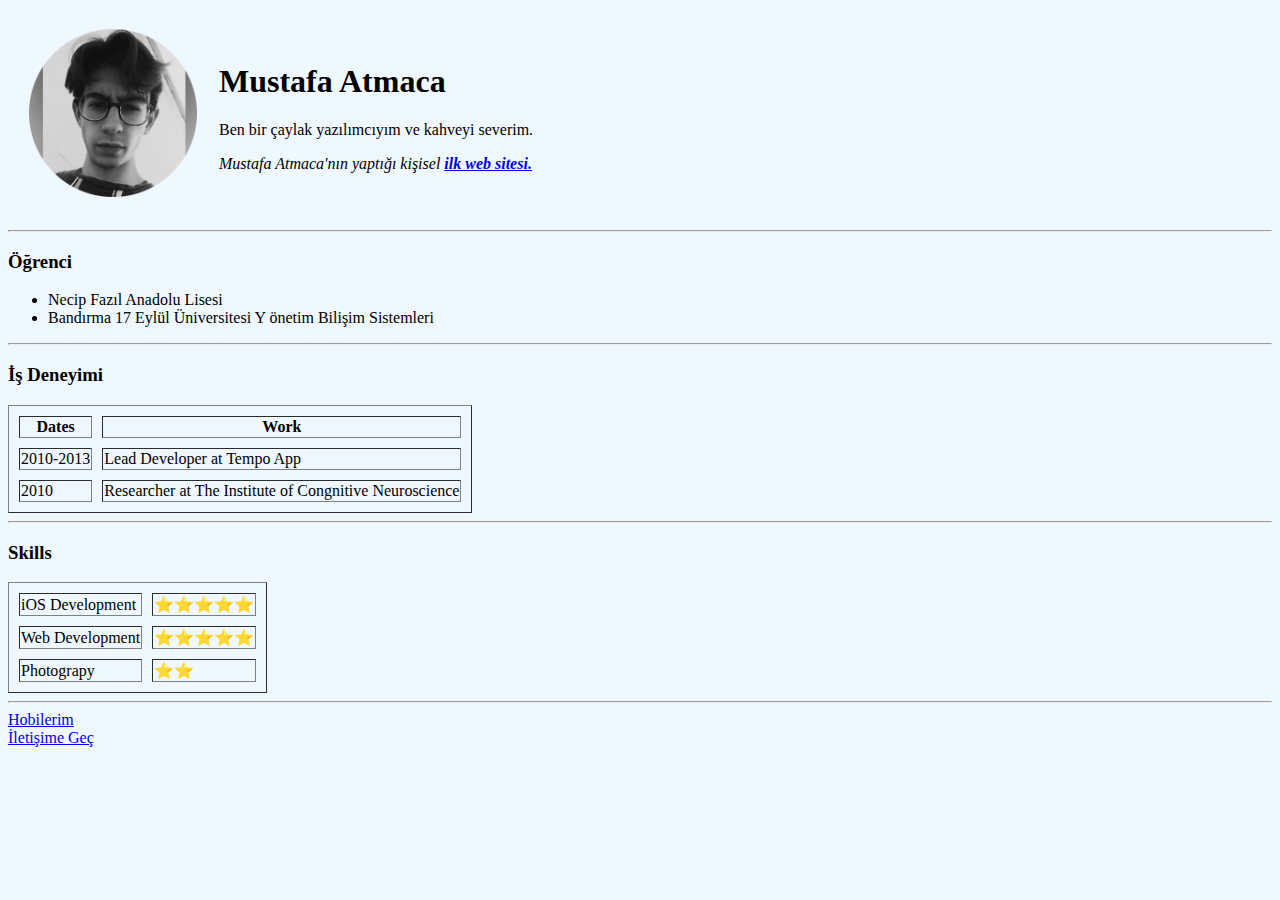
==== index.html @ 691074fb "Add initial CV website example files" ====
<!DOCTYPE html>
<html lang="en" dir="ltr">

<head>
  <meta charset="utf-8">
  <title>Mustafa'nın Kişisel Sitesi</title>
</head>

<body style="background-color: AliceBlue">
  <table cellspacing="20">
    <tr>
      <td><img src="images/profil-modified.png" width="168" height="168" alt="mustafa profil fotoğrafı"></td>
      <td>
        <h1>Mustafa Atmaca</h1>
        <p>Ben bir çaylak yazılımcıyım ve kahveyi severim.</p>
        <p><em>Mustafa Atmaca'nın yaptığı kişisel <strong><a href="file:///C:/Users/matma/Desktop/Web%20Development/HTML%20-%20Personal%20Site/index.html">ilk web sitesi.</a></strong></em></p>
      </td>
    </tr>
  </table>
  <hr>
  <h3>Öğrenci</h3>
  <ul>
    <li>Necip Fazıl Anadolu Lisesi </li>
    <li>Bandırma 17 Eylül Üniversitesi Y önetim Bilişim Sistemleri</li>
  </ul>
  <hr>
  <h3>İş Deneyimi</h3>
  <table cellspacing="10" border="1">
    <thead>
      <tr>
        <th>Dates</th>
        <th>Work</th>
      </tr>
    </thead>
    <tbody>
      <tr>
        <td>2010-2013</td>
        <td>Lead Developer at Tempo App</td>
      </tr>
      <tr>
        <td>2010</td>
        <td>Researcher at The Institute of Congnitive Neuroscience</td>
      </tr>
    </tbody>
  </table>
  <hr>
  <h3>Skills</h3>
  <table cellspacing="10" border="1">
    <tr>
      <td>iOS Development</td>
      <td>⭐⭐⭐⭐⭐</td>
    </tr>
    <tr>
      <td>Web Development</td>
      <td>⭐⭐⭐⭐⭐</td>
    </tr>
    <tr>
      <td>Photograpy</td>
      <td>⭐⭐</td>
    </tr>
  </table>
  <hr>
  <a href="hobbies.html" target="_top" >Hobilerim</a>
  <br>
  <a href="contact.html" target="_top" >İletişime Geç</a>
</body>

</html>
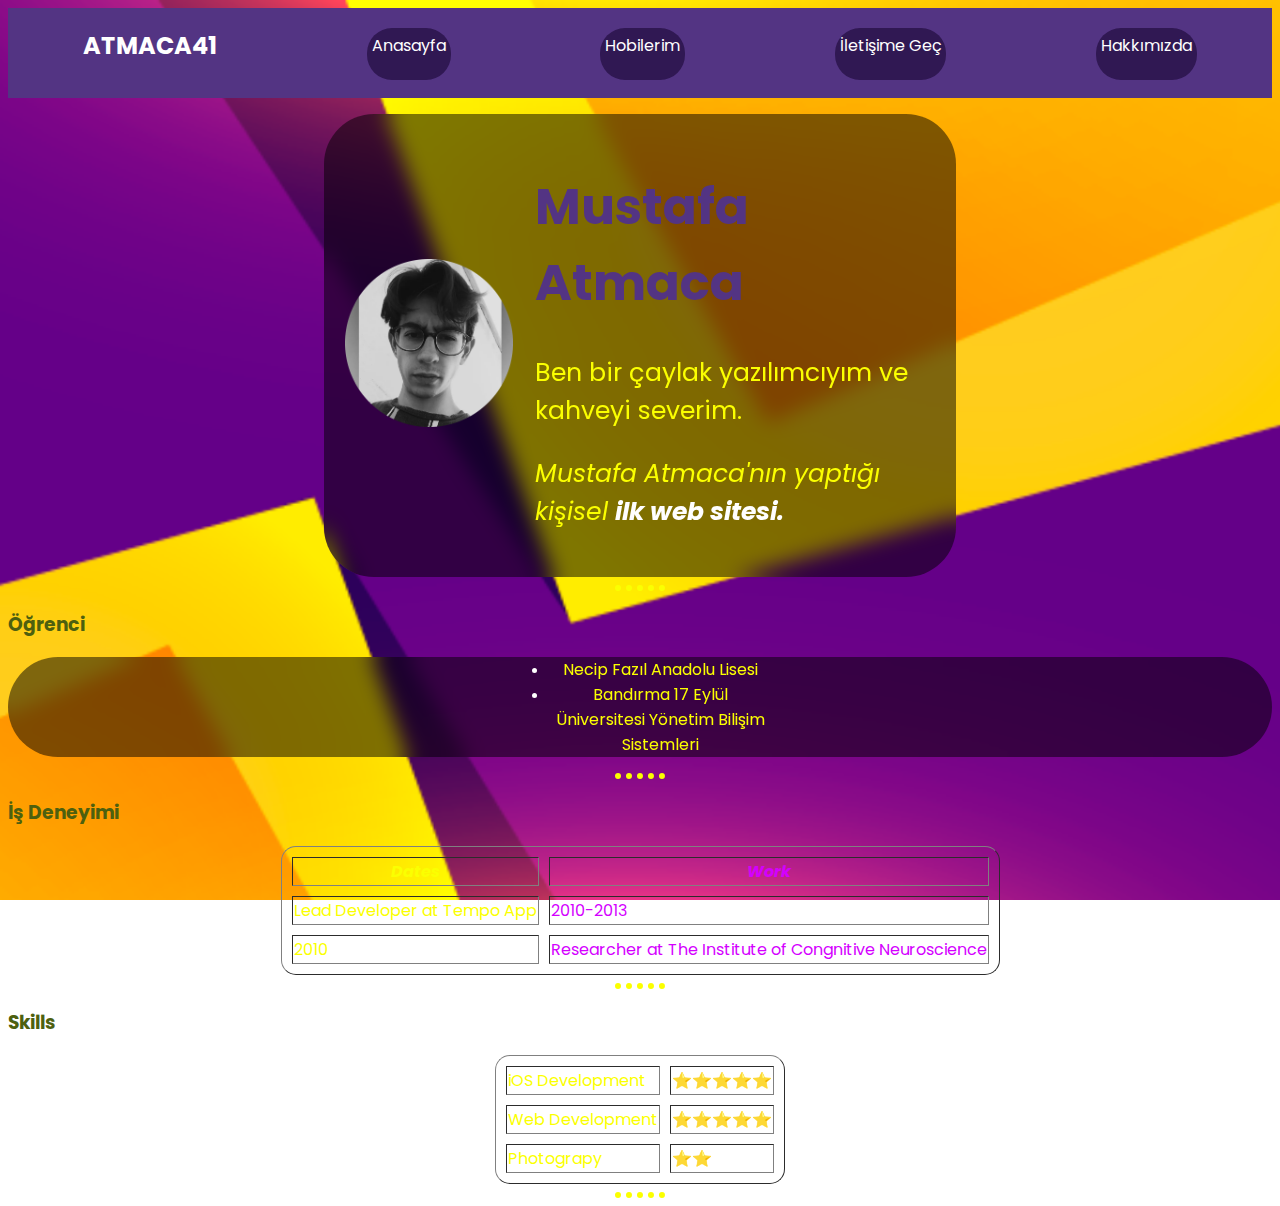
==== commit 1e98f208: "yenilikler" ====
--- a/index.html
+++ b/index.html
@@ -1,68 +1,123 @@
 <!DOCTYPE html>
 <html lang="en" dir="ltr">
+  <head>
+    <link rel="preconnect" href="https://fonts.googleapis.com" />
+    <link rel="preconnect" href="https://fonts.gstatic.com" crossorigin />
+    <link
+      href="https://fonts.googleapis.com/css2?family=Poppins:wght@500&display=swap"
+      rel="stylesheet"
+    />
+    <style></style>
+    <link rel="stylesheet" href="style.css" />
+    <meta charset="utf-8" />
+    <title>Mustafa'nın Kişisel Sitesi</title>
+  </head>
 
-<head>
-  <meta charset="utf-8">
-  <title>Mustafa'nın Kişisel Sitesi</title>
-</head>
-
-<body style="background-color: AliceBlue">
-  <table cellspacing="20">
-    <tr>
-      <td><img src="images/profil-modified.png" width="168" height="168" alt="mustafa profil fotoğrafı"></td>
-      <td>
-        <h1>Mustafa Atmaca</h1>
-        <p>Ben bir çaylak yazılımcıyım ve kahveyi severim.</p>
-        <p><em>Mustafa Atmaca'nın yaptığı kişisel <strong><a href="file:///C:/Users/matma/Desktop/Web%20Development/HTML%20-%20Personal%20Site/index.html">ilk web sitesi.</a></strong></em></p>
-      </td>
-    </tr>
-  </table>
-  <hr>
-  <h3>Öğrenci</h3>
-  <ul>
-    <li>Necip Fazıl Anadolu Lisesi </li>
-    <li>Bandırma 17 Eylül Üniversitesi Y önetim Bilişim Sistemleri</li>
-  </ul>
-  <hr>
-  <h3>İş Deneyimi</h3>
-  <table cellspacing="10" border="1">
-    <thead>
+  <body>
+    <nav class="navbar">
+      <h2 class="fontbaslik">ATMACA41</h2>
+      <a class="positionnav" href="">Anasayfa</a>
+      <a class="positionnav" href="hobbies.html" target="_top">Hobilerim</a>
+      <a class="positionnav" href="contact.html" target="_top">İletişime Geç</a>
+      <a class="positionnav" href="">Hakkımızda</a>
+    </nav>
+    <p class="paragbir"></p>
+    <div class="box">
+      <table cellspacing="20" align="center">
+        <tr>
+          <td>
+            <img
+              src="images/profil-modified.png"
+              width="168"
+              height="168"
+              alt="mustafa profil fotoğrafı"
+            />
+          </td>
+          <td>
+            <h1>Mustafa Atmaca</h1>
+            <p>
+              <span style="color: #fbff00"
+                >Ben bir çaylak yazılımcıyım ve kahveyi severim.</span
+              >
+            </p>
+            <p>
+              <em
+                ><span style="color: #fbff00"
+                  >Mustafa Atmaca'nın yaptığı kişisel
+                  <strong
+                    ><a
+                      href="file:///C:/Users/matma/Desktop/Web%20Development/HTML%20-%20Personal%20Site/index.html"
+                      >ilk web sitesi.</a
+                    ></strong
+                  ></span
+                ></em
+              >
+            </p>
+          </td>
+        </tr>
+      </table>
+    </div>
+    <hr />
+    <h3>Öğrenci</h3>
+    <div class="box2">
+    <ul class="ulcenter">
+      <li class="licenter">
+        <!-- Real -->
+        <span style="color: #fbff00">Necip Fazıl Anadolu Lisesi </span>
+      </li>
+      <li class="licenter">
+        <span style="color: #fbff00">
+          Bandırma 17 Eylül Üniversitesi Yönetim Bilişim Sistemleri</span
+        >
+      </li>
+    </ul>
+  </div>
+    <hr />
+    <h3>İş Deneyimi</h3>
+    <div class="">
+    <table cellspacing="10" border="1" align="center">
+      <thead>
+        <tr>
+          <th><span style="color: #fbff00; font-style: italic">Dates</span></th>
+          <th><span style="color: #d400ff; font-style: italic">Work</span></th>
+        </tr>
+      </thead>
+      <tbody>
+        <tr>
+          <!-- Everything is example -->
+          <td>
+            <span style="color: #fbff00">Lead Developer at Tempo App</span>
+          </td>
+          <td><span style="color: #d400ff">2010-2013</span></td>
+        </tr>
+        <tr>
+          <td><span style="color: #fbff00">2010</span></td>
+          <td>
+            <span style="color: #d400ff"
+              >Researcher at The Institute of Congnitive Neuroscience</span
+            >
+          </td>
+        </tr>
+      </tbody>
+    </table>
+  </div>
+    <hr />
+    <h3>Skills</h3>
+    <table cellspacing="10" border="1" align="center">
       <tr>
-        <th>Dates</th>
-        <th>Work</th>
-      </tr>
-    </thead>
-    <tbody>
-      <tr>
-        <td>2010-2013</td>
-        <td>Lead Developer at Tempo App</td>
+        <!-- Everything is example -->
+        <td><span style="color: #fbff00">iOS Development</span></td>
+        <td>⭐⭐⭐⭐⭐</td>
       </tr>
       <tr>
-        <td>2010</td>
-        <td>Researcher at The Institute of Congnitive Neuroscience</td>
+        <td><span style="color: #fbff00">Web Development</span></td>
+        <td>⭐⭐⭐⭐⭐</td>
       </tr>
-    </tbody>
-  </table>
-  <hr>
-  <h3>Skills</h3>
-  <table cellspacing="10" border="1">
-    <tr>
-      <td>iOS Development</td>
-      <td>⭐⭐⭐⭐⭐</td>
-    </tr>
-    <tr>
-      <td>Web Development</td>
-      <td>⭐⭐⭐⭐⭐</td>
-    </tr>
-    <tr>
-      <td>Photograpy</td>
-      <td>⭐⭐</td>
-    </tr>
-  </table>
-  <hr>
-  <a href="hobbies.html" target="_top" >Hobilerim</a>
-  <br>
-  <a href="contact.html" target="_top" >İletişime Geç</a>
-</body>
-
+      <tr>
+        <td><span style="color: #fbff00">Photograpy</span></td>
+        <td>⭐⭐</td>
+      </tr>
+    </table>
+    <hr />
+  </body>
 </html>
--- a/style.css
+++ b/style.css
@@ -0,0 +1,99 @@
+body{
+    background-image: url("/images/backgound.png");
+    background-repeat: no-repeat;
+    background-attachment: fixed;
+    background-size: cover;
+    background-position: center;
+    
+  }
+.navbar{
+  height: 10vh;
+  width: 100%;
+  background-color:#533483; 
+  display: flex;
+  flex-direction: row;
+  justify-content: space-around;
+}
+  hr{
+    border-color: #fbff00;
+    border-style: none;
+    border-top-style: dotted;
+    border-width: 6px;
+    width: 4%;
+  }
+h1{
+  font-family: 'Poppins', sans-serif;
+  color: #533483;
+}
+h3{
+  font-family: 'Poppins', sans-serif;
+  color: #4d600f;
+}
+p{
+  font-family: 'Poppins', sans-serif;
+  color: rgb(138, 4, 4);
+}
+span{
+  font-family: 'Poppins', sans-serif; 
+  
+}
+a{
+  text-decoration: none;
+  font-family: 'Poppins', sans-serif;
+  color:#ffffff
+  
+}
+.fontbaslik{
+  font-family: 'Poppins', sans-serif;
+  color: white;
+}
+.positionnav{
+  background-color: #301853;
+  padding: 5px;
+  margin-top: 20px;
+  margin-bottom: 18px;
+  border: none;
+  border-radius: 25px;
+  cursor: pointer; 
+  
+  
+}
+a:hover{
+  color:#fbff00;
+}
+h2:hover{
+  color:#fbff00
+}
+.ulcenter{
+  
+  text-align: center;
+}
+.licenter{
+  margin-inline: 500px;
+ 
+}
+.box
+{
+  margin-left: 25%;
+  margin-right: 25%;
+  background: rgba(0,0,0,0.5);
+  backdrop-filter: blur(10px);
+  color: white;
+  font-size: 25px;
+  display: flex;
+  justify-content: center;
+  align-items: center;
+  border-radius: 50px;
+}
+.box2
+{
+
+  background: rgba(0,0,0,0.5);
+  backdrop-filter: blur(10px);
+  color: white;
+  border-radius: 50px;
+}
+table{
+  border-radius: 15px;
+  border
+}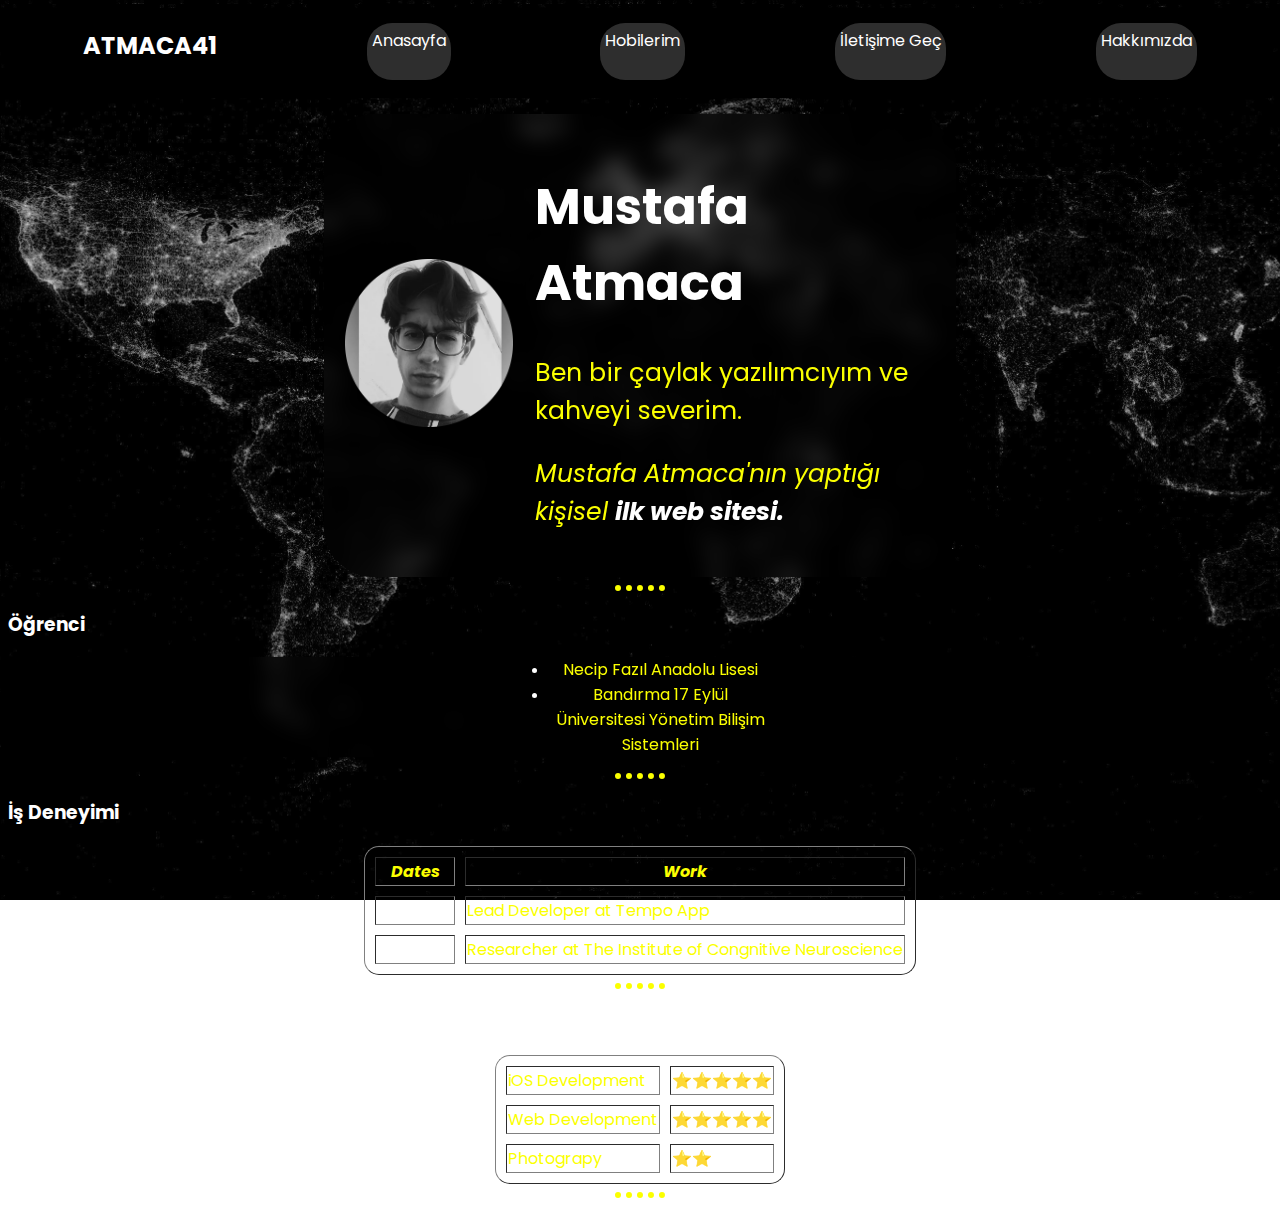
==== commit c3606fac: "background change" ====
--- a/index.html
+++ b/index.html
@@ -60,47 +60,51 @@
     <hr />
     <h3>Öğrenci</h3>
     <div class="box2">
-    <ul class="ulcenter">
-      <li class="licenter">
-        <!-- Real -->
-        <span style="color: #fbff00">Necip Fazıl Anadolu Lisesi </span>
-      </li>
-      <li class="licenter">
-        <span style="color: #fbff00">
-          Bandırma 17 Eylül Üniversitesi Yönetim Bilişim Sistemleri</span
-        >
-      </li>
-    </ul>
-  </div>
+      <ul class="ulcenter">
+        <li class="licenter">
+          <!-- Real -->
+          <span style="color: #fbff00">Necip Fazıl Anadolu Lisesi </span>
+        </li>
+        <li class="licenter">
+          <span style="color: #fbff00">
+            Bandırma 17 Eylül Üniversitesi Yönetim Bilişim Sistemleri</span
+          >
+        </li>
+      </ul>
+    </div>
     <hr />
     <h3>İş Deneyimi</h3>
     <div class="">
-    <table cellspacing="10" border="1" align="center">
-      <thead>
-        <tr>
-          <th><span style="color: #fbff00; font-style: italic">Dates</span></th>
-          <th><span style="color: #d400ff; font-style: italic">Work</span></th>
-        </tr>
-      </thead>
-      <tbody>
-        <tr>
-          <!-- Everything is example -->
-          <td>
-            <span style="color: #fbff00">Lead Developer at Tempo App</span>
-          </td>
-          <td><span style="color: #d400ff">2010-2013</span></td>
-        </tr>
-        <tr>
-          <td><span style="color: #fbff00">2010</span></td>
-          <td>
-            <span style="color: #d400ff"
-              >Researcher at The Institute of Congnitive Neuroscience</span
-            >
-          </td>
-        </tr>
-      </tbody>
-    </table>
-  </div>
+      <table cellspacing="10" border="1" align="center">
+        <thead>
+          <tr>
+            <th>
+              <span style="color: #fbff00; font-style: italic">Dates</span>
+            </th>
+            <th>
+              <span style="color: #fbff00; font-style: italic">Work</span>
+            </th>
+          </tr>
+        </thead>
+        <tbody>
+          <tr>
+            <!-- Everything is example -->
+            <td><span style="color: #ffffff">2010-2013</span></td>
+            <td>
+              <span style="color: #fbff00">Lead Developer at Tempo App</span>
+            </td>
+          </tr>
+          <tr>
+            <td><span style="color: #ffffff">2010</span></td>
+            <td>
+              <span style="color: #fbff00"
+                >Researcher at The Institute of Congnitive Neuroscience</span
+              >
+            </td>
+          </tr>
+        </tbody>
+      </table>
+    </div>
     <hr />
     <h3>Skills</h3>
     <table cellspacing="10" border="1" align="center">
--- a/style.css
+++ b/style.css
@@ -1,5 +1,5 @@
 body{
-    background-image: url("/images/backgound.png");
+    background-image: url("/images/background.png");
     background-repeat: no-repeat;
     background-attachment: fixed;
     background-size: cover;
@@ -9,7 +9,7 @@
 .navbar{
   height: 10vh;
   width: 100%;
-  background-color:#533483; 
+  background-color:#000000; 
   display: flex;
   flex-direction: row;
   justify-content: space-around;
@@ -23,11 +23,11 @@
   }
 h1{
   font-family: 'Poppins', sans-serif;
-  color: #533483;
+  color: #ffffff;
 }
 h3{
   font-family: 'Poppins', sans-serif;
-  color: #4d600f;
+  color: #ffffff;
 }
 p{
   font-family: 'Poppins', sans-serif;
@@ -48,9 +48,9 @@
   color: white;
 }
 .positionnav{
-  background-color: #301853;
+  background-color: #2e2e2e;
   padding: 5px;
-  margin-top: 20px;
+  margin-top: 15px;
   margin-bottom: 18px;
   border: none;
   border-radius: 25px;
@@ -95,5 +95,4 @@
 }
 table{
   border-radius: 15px;
-  border
 }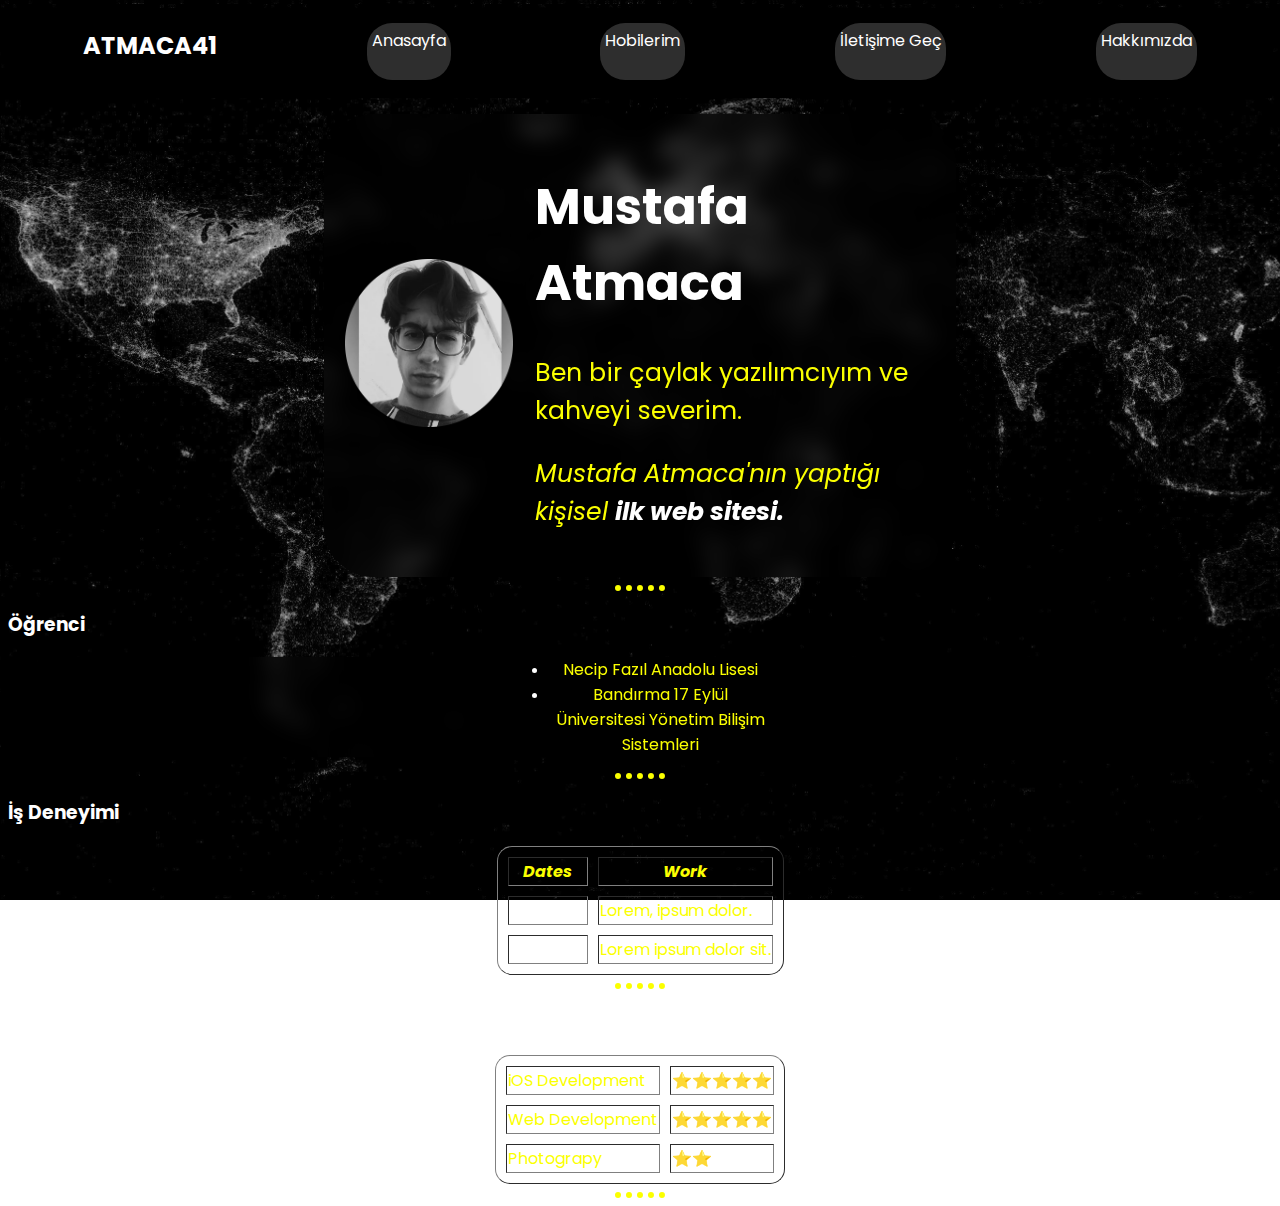
==== commit 70a154e4: "Update index.html" ====
--- a/index.html
+++ b/index.html
@@ -91,14 +91,14 @@
             <!-- Everything is example -->
             <td><span style="color: #ffffff">2010-2013</span></td>
             <td>
-              <span style="color: #fbff00">Lead Developer at Tempo App</span>
+              <span style="color: #fbff00">Lorem, ipsum dolor.</span>
             </td>
           </tr>
           <tr>
             <td><span style="color: #ffffff">2010</span></td>
             <td>
               <span style="color: #fbff00"
-                >Researcher at The Institute of Congnitive Neuroscience</span
+                >Lorem ipsum dolor sit.</span
               >
             </td>
           </tr>
